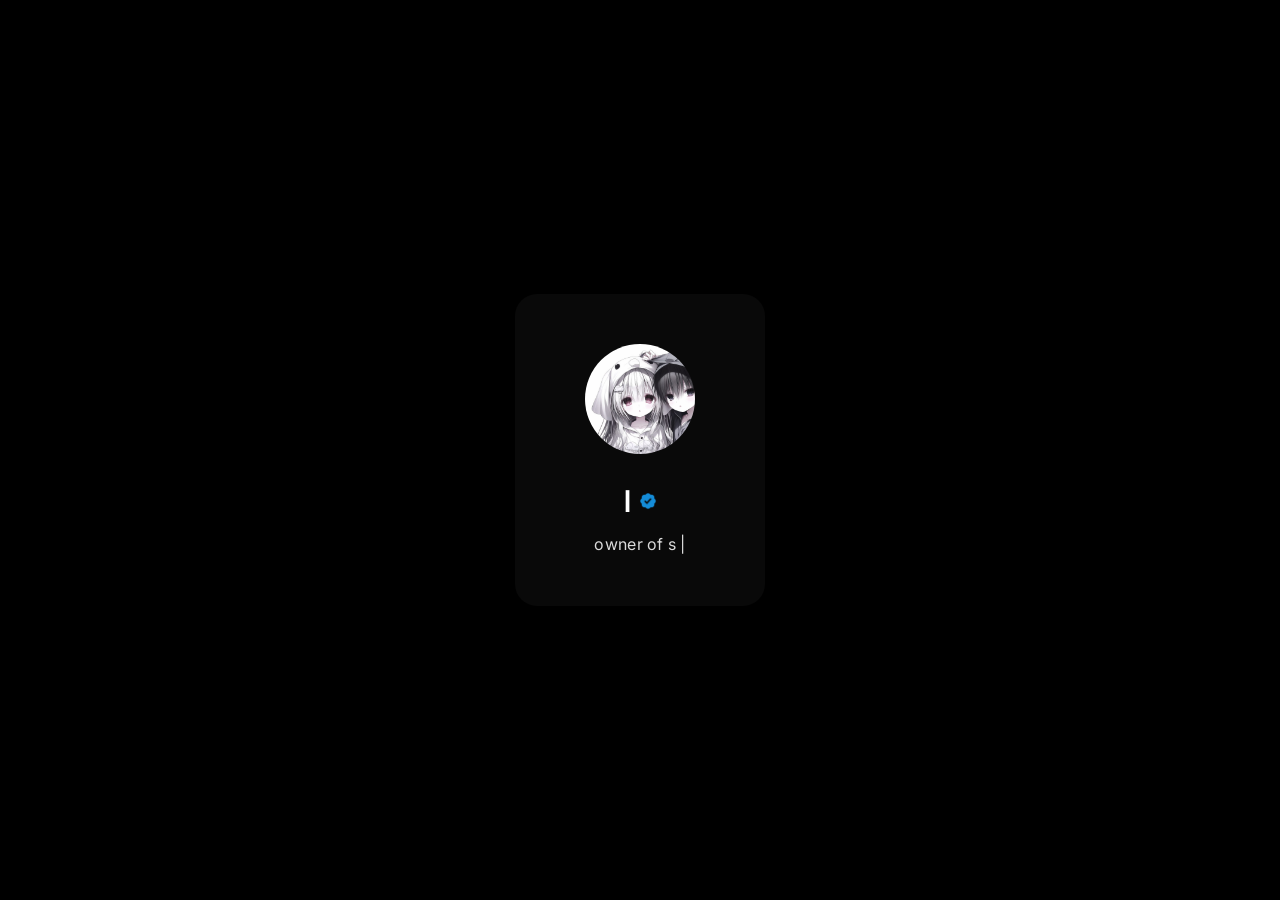
==== public/index.html @ 8b05886d "Update index.html" ====
<!DOCTYPE html>
<html lang="en">
<head>
    <meta charset="UTF-8">
    <title>l</title>
    <link rel="icon" href="assets/favicon.ico">
    <link rel="stylesheet" href="style.css">

    <link href="https://fonts.googleapis.com/css2?family=Inter:wght@400;600&display=swap" rel="stylesheet">
</head>
<body>

<video autoplay loop id="bg-video">
    <source src="assets/background.mp4" type="video/mp4">
</video>

<div class="overlay"></div>

<div class="card">
    <img src="assets/l.png" class="avatar">

    <div class="username">
        l
        <img src="assets/verified.png" class="verified">
    </div>

    <div class="bio">
        <span id="typewriter"></span><span class="cursor"></span>
    </div>
</div>

<script src="script.js"></script>
</body>
</html>
---- public/style.css ----
* {
    margin: 0;
    padding: 0;
    box-sizing: border-box;
}

body {
    font-family: 'Inter', sans-serif;
    height: 100vh;
    overflow: hidden;
    display: flex;
    justify-content: center;
    align-items: center;
    background: #000;
    color: #fff;
}

#bg-video {
    position: fixed;
    top: 0;
    left: 0;
    width: 100%;
    height: 100%;
    object-fit: cover;
    z-index: -2;
}

.overlay {
    position: fixed;
    width: 100%;
    height: 100%;
    backdrop-filter: blur(12px);
    background: rgba(0, 0, 0, 0.55);
    z-index: -1;
}

.card {
    background: rgba(18, 18, 18, 0.55);
    backdrop-filter: blur(20px);
    padding: 50px 70px;
    border-radius: 22px;
    text-align: center;
    box-shadow: 0 0 60px rgba(0, 0, 0, 0.7);
    animation: float 6s ease-in-out infinite;
}

@keyframes float {
    0%, 100% { transform: translateY(0px); }
    50% { transform: translateY(-8px); }
}

.avatar {
    width: 110px;
    height: 110px;
    border-radius: 50%;
    margin-bottom: 25px;
    object-fit: cover;
}

.username {
    font-size: 30px;
    font-weight: 600;
    display: flex;
    justify-content: center;
    align-items: center;
    gap: 8px;
    margin-bottom: 15px;
}

.verified {
    width: 18px;
    height: 18px;
    opacity: 0.9;
}

.bio {
    font-size: 16px;
    font-weight: 400;
    opacity: 0.85;
    height: 22px;
    letter-spacing: 0.3px;
}

.cursor::after {
    content: "|";
    margin-left: 4px;
    animation: blink 1s infinite;
}

@keyframes blink {
    0%,100% { opacity: 1; }
    50% { opacity: 0; }
}
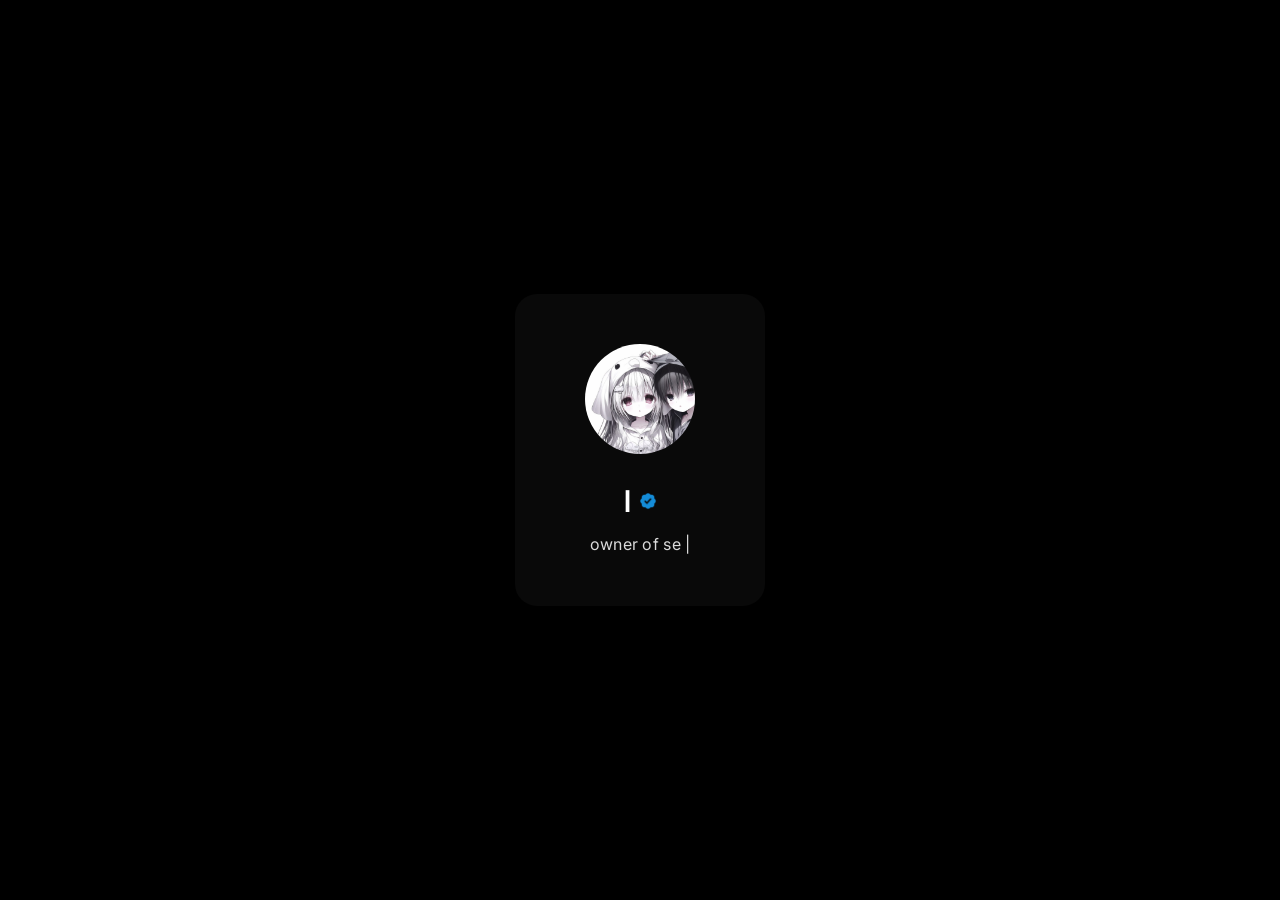
==== commit 2917efbd: "Update index.html" ====
--- a/public/index.html
+++ b/public/index.html
@@ -11,7 +11,7 @@
 <body>
 
 <video autoplay loop id="bg-video">
-    <source src="assets/background.mp4" type="video/mp4">
+    <source src="https://files.catbox.moe/8b6eop.mp4" type="video/mp4">
 </video>
 
 <div class="overlay"></div>
@@ -32,3 +32,4 @@
 <script src="script.js"></script>
 </body>
 </html>
+<!-- if u found this ur cool! -->
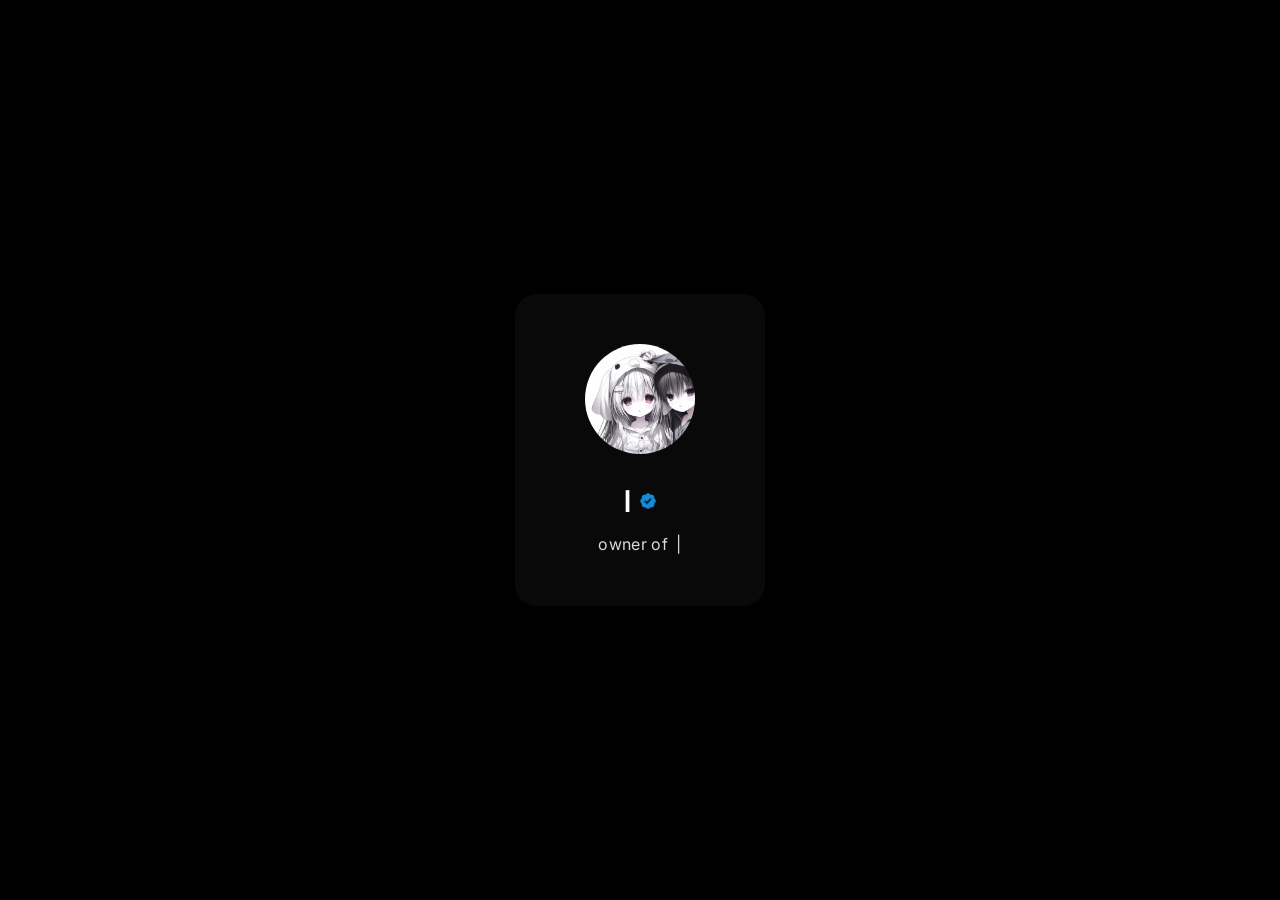
==== commit 5667f8be: "Update index.html" ====
--- a/public/index.html
+++ b/public/index.html
@@ -11,7 +11,7 @@
 <body>
 
 <video autoplay loop id="bg-video">
-    <source src="https://files.catbox.moe/8b6eop.mp4" type="video/mp4">
+    <source src="assets/thedancingclown.mp4" type="video/mp4">
 </video>
 
 <div class="overlay"></div>
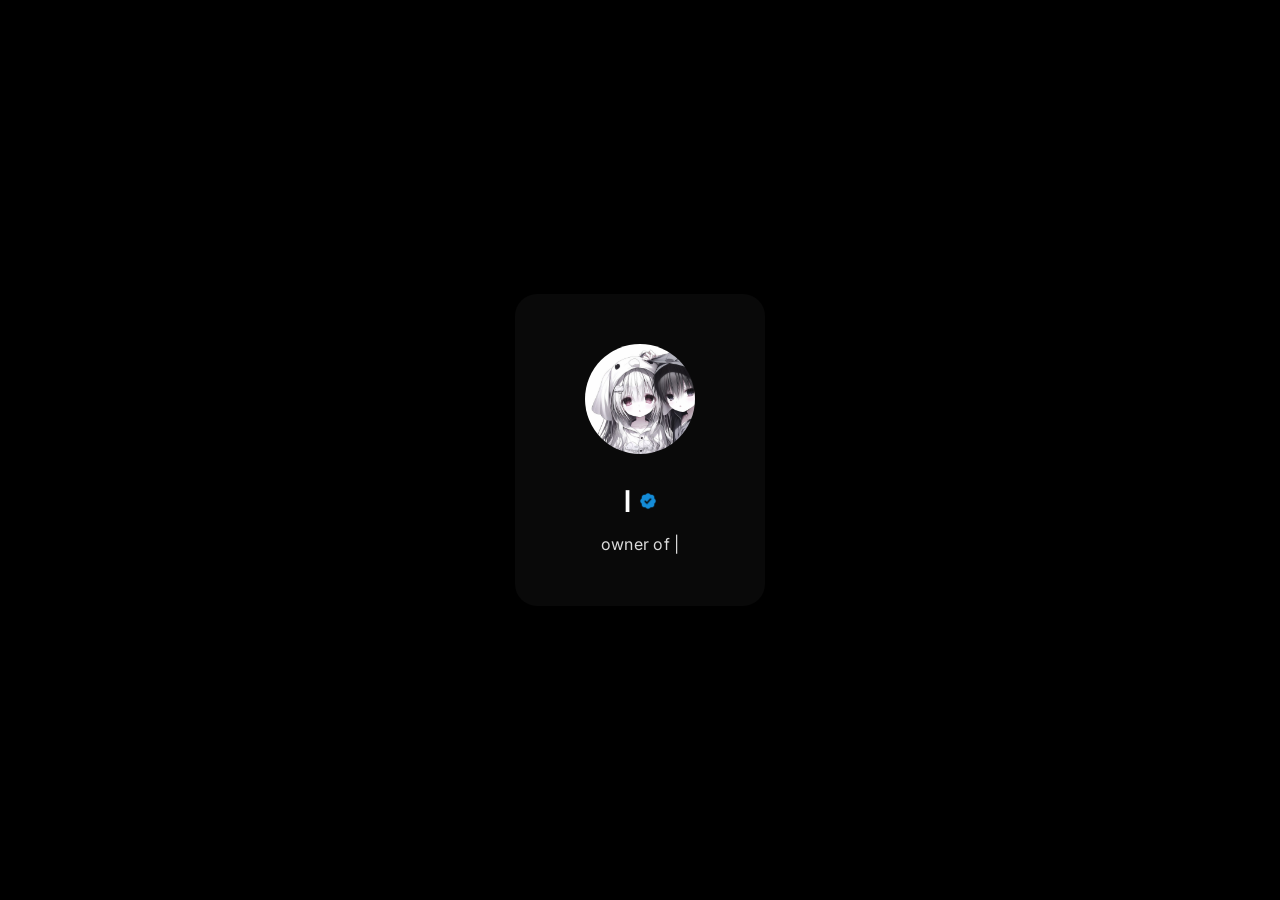
==== commit 9e66f18a: "Update index.html" ====
--- a/public/index.html
+++ b/public/index.html
@@ -11,7 +11,7 @@
 <body>
 
 <video autoplay loop id="bg-video">
-    <source src="assets/thedancingclown.mp4" type="video/mp4">
+    <source src="assets/wolfofwallstreet.mp4" type="video/mp4">
 </video>
 
 <div class="overlay"></div>
--- a/public/style.css
+++ b/public/style.css
@@ -29,19 +29,16 @@
     position: fixed;
     width: 100%;
     height: 100%;
-    backdrop-filter: blur(12px);
     background: rgba(0, 0, 0, 0.55);
     z-index: -1;
 }
 
 .card {
     background: rgba(18, 18, 18, 0.55);
-    backdrop-filter: blur(20px);
     padding: 50px 70px;
     border-radius: 22px;
     text-align: center;
     box-shadow: 0 0 60px rgba(0, 0, 0, 0.7);
-    animation: float 6s ease-in-out infinite;
 }
 
 @keyframes float {
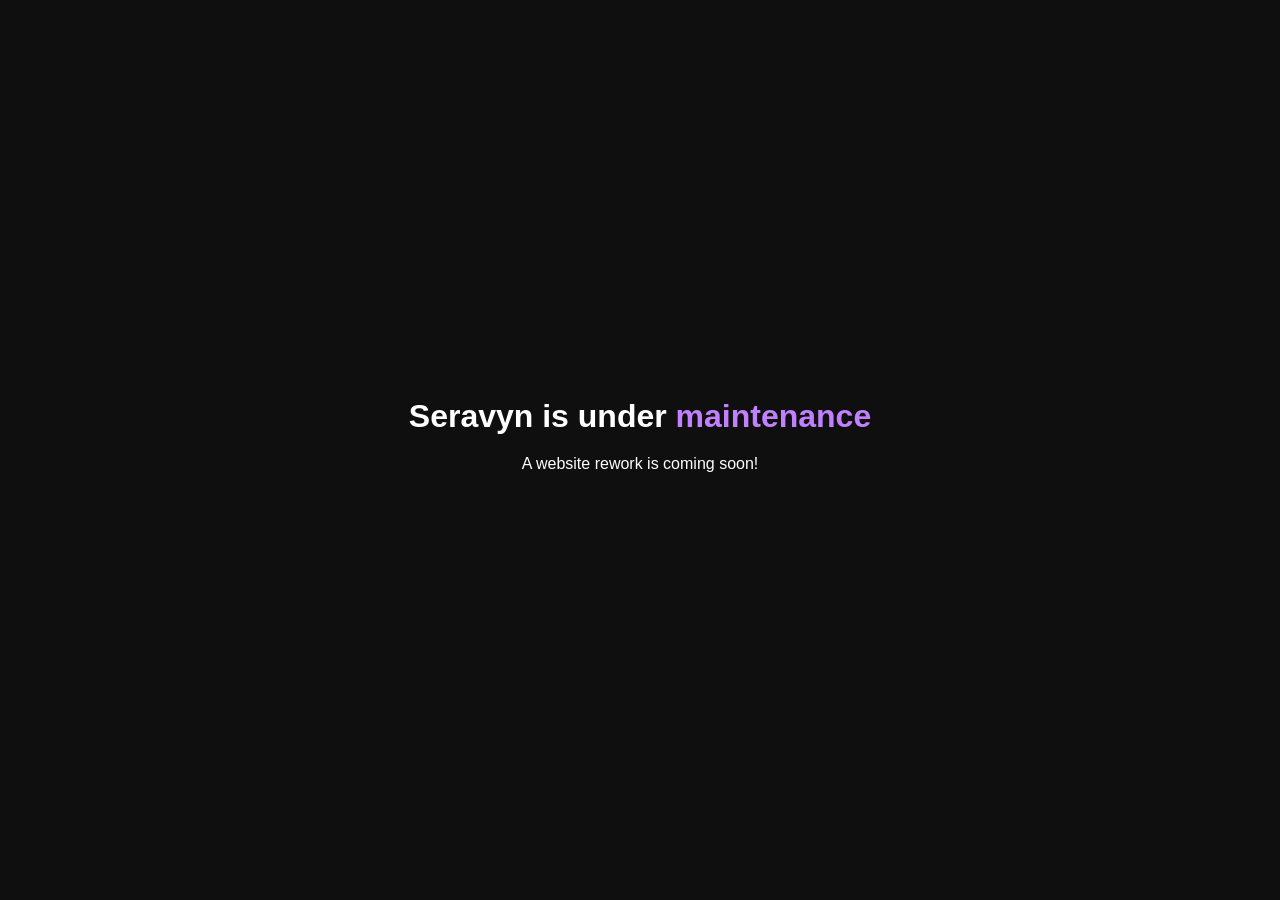
==== commit b14cc223: "Update and rename index.json to index.html" ====
--- a/public/index.html
+++ b/public/index.html
@@ -1,35 +1,83 @@
 <!DOCTYPE html>
 <html lang="en">
+
 <head>
     <meta charset="UTF-8">
-    <title>l</title>
+    <meta name="viewport" content="width=device-width, initial-scale=1.0">
+    <title>seravyn - maintenance</title>
     <link rel="icon" href="assets/favicon.ico">
-    <link rel="stylesheet" href="style.css">
+    <style>
+        * {
+            margin: 0;
+            padding: 0;
+            box-sizing: border-box;
+        }
 
-    <link href="https://fonts.googleapis.com/css2?family=Inter:wght@400;600&display=swap" rel="stylesheet">
+        body {
+            font-family: -apple-system, BlinkMacSystemFont, 'Segoe UI', Roboto, Oxygen, Ubuntu, Cantarell, sans-serif;
+            background: rgb(15, 15, 15);
+            color: #fff;
+            min-height: 100vh;
+            display: flex;
+            align-items: center;
+            justify-content: center;
+            padding: 20px;
+        }
+
+        .container {
+            text-align: center;
+            max-width: 600px;
+        }
+
+        .title {
+            font-size: 32px;
+            font-weight: 700;
+            margin-bottom: 20px;
+            color: #ffffff;
+        }
+
+        .title span {
+            color: #C080FF;
+        }
+
+        .subtitle {
+            font-size: 16px;
+            color: #ffffff;
+            margin-bottom: 30px;
+        }
+
+        .subtitle a {
+            color: #ffffff;
+            text-decoration: none;
+            border-bottom: 1px solid #ffffff;
+            transition: opacity 0.2s;
+        }
+
+        .subtitle a:hover {
+            opacity: 0.7;
+        }
+
+        @media (max-width: 768px) {
+            .title {
+                font-size: 24px;
+            }
+
+            .subtitle {
+                font-size: 14px;
+            }
+
+            .discord-icon {
+                width: 40px;
+                height: 40px;
+            }
+        }
+    </style>
 </head>
+
 <body>
-
-<video autoplay loop id="bg-video">
-    <source src="assets/wolfofwallstreet.mp4" type="video/mp4">
-</video>
-
-<div class="overlay"></div>
-
-<div class="card">
-    <img src="assets/l.png" class="avatar">
-
-    <div class="username">
-        l
-        <img src="assets/verified.png" class="verified">
+    <div class="container">
+        <h1 class="title">Seravyn is under <span>maintenance</span></h1>
+        <p class="subtitle">A website rework is coming soon!</p>
     </div>
-
-    <div class="bio">
-        <span id="typewriter"></span><span class="cursor"></span>
-    </div>
-</div>
-
-<script src="script.js"></script>
 </body>
 </html>
-<!-- if u found this ur cool! -->
